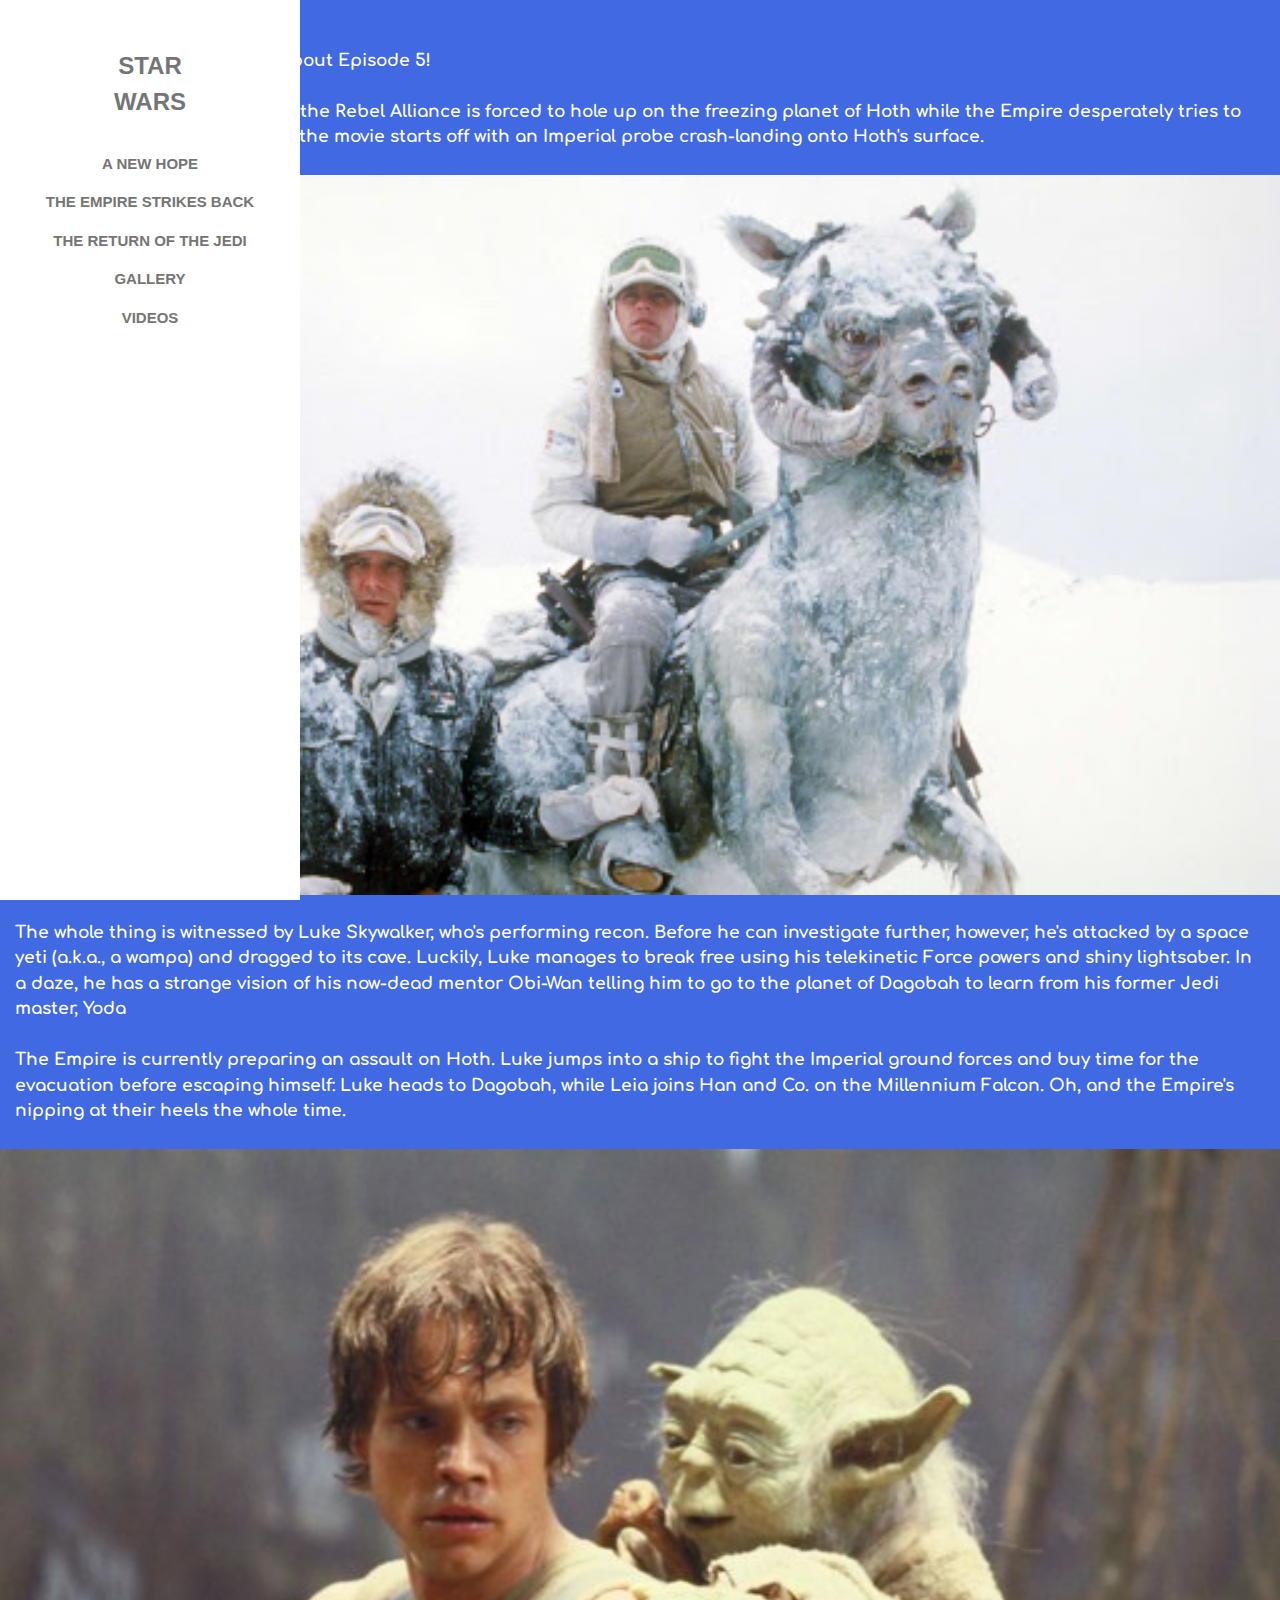
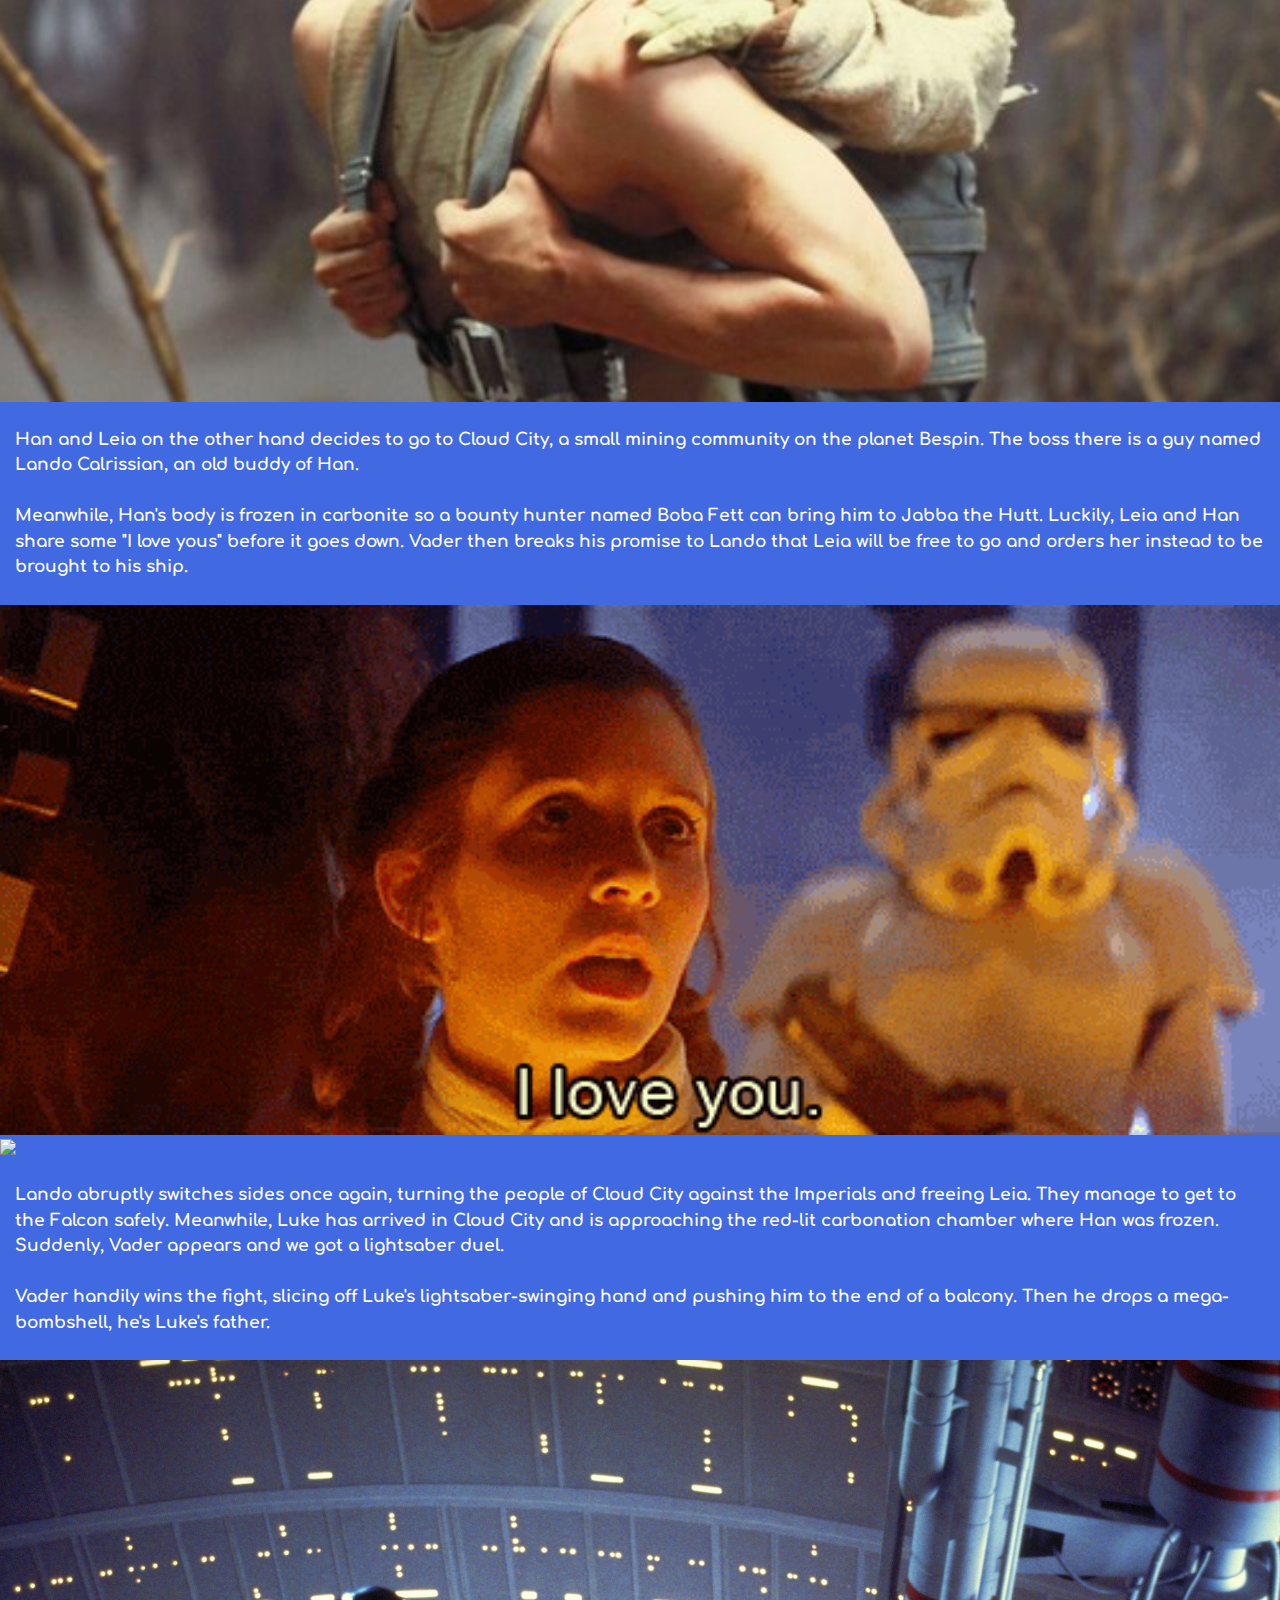
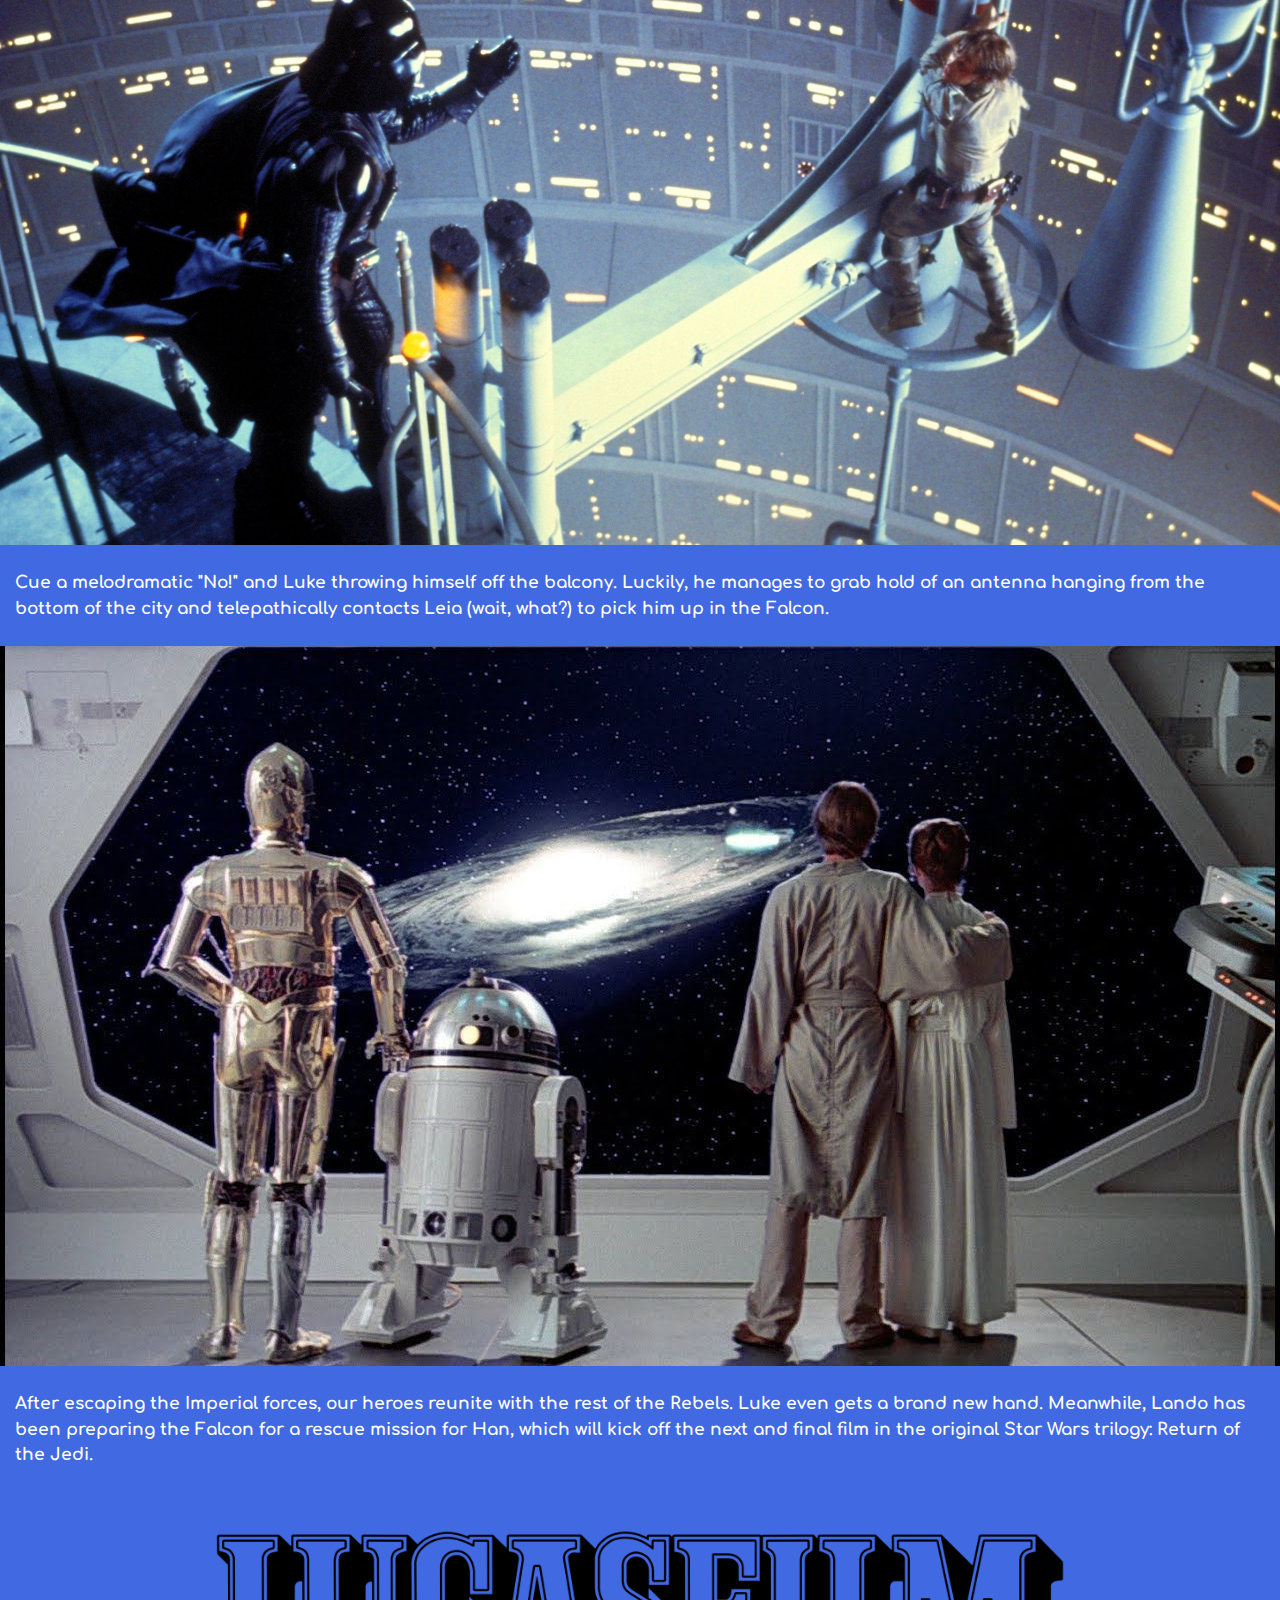
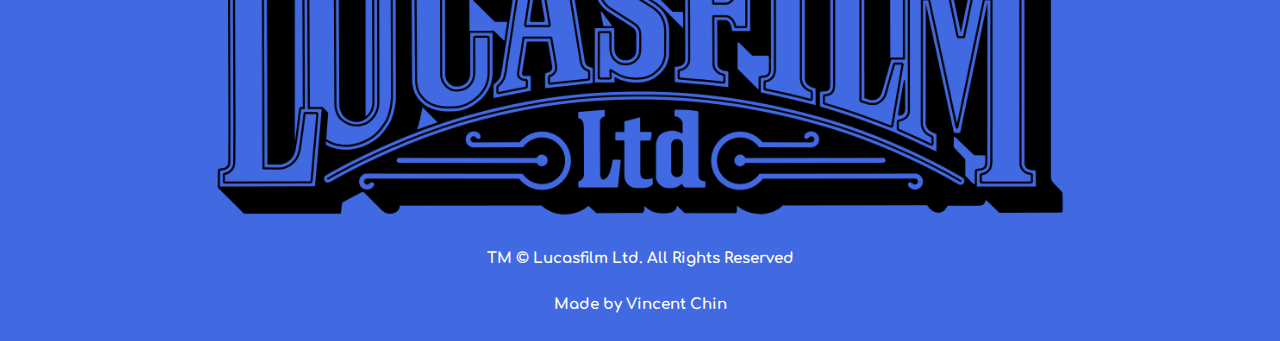
==== empirestrikesback.html @ f859643c "my first commit" ====
<!DOCTYPE html>
<html>

<head>
    <meta charset="utf-8">
    <meta http-equiv="X-UA-Compatible" content="IE=edge">
    <meta name="viewport" content="width=device-width, initial-scale=1">
    <title>Star Wars Sequel</title>
    <link id="icon" rel="icon" type="image/png" href="images/">
    <link id="icon" rel="apple-touch-icon" type="image/png" href="images/" />

    <!--STYLE SHEETS-->
    <link rel="stylesheet" href="style.css">
    <link rel="stylesheet" href="https://www.w3schools.com/w3css/4/w3.css">
    <link rel="stylesheet" href="https://fonts.googleapis.com/css?family=Raleway">
    <link href="https://fonts.googleapis.com/css?family=Comfortaa:400,700&display=swap" rel="stylesheet">
    <!--FONTS-->
    <link rel="stylesheet" href="https://use.fontawesome.com/releases/v5.7.2/css/all.css" integrity="sha384-fnmOCqbTlWIlj8LyTjo7mOUStjsKC4pOpQbqyi7RrhN7udi9RwhKkMHpvLbHG9Sr" crossorigin="anonymous">
    <!--JAVASCRIPT-->
    <script src="script.js" defer></script>
</head>

<body>

    <!--BACK TO TOP-->
    <button onclick="topFunction()" id="myBtn" title="back to top">
        <i class="fas fa-arrow-alt-circle-up"></i>
    </button>


    <!-- NAVIGATION -->
    <!-- Sidebar/menu -->
    <nav class="w3-sidebar w3-bar-block w3-white w3-animate-left w3-text-grey w3-collapse w3-top w3-center" style="z-index:3;width:300px;font-weight:bold" id="mySidebar"><br>
        
        <a href="javascript:void(0)" onclick="w3_close()" class="w3-bar-item w3-button w3-padding w3-hide-large"><i class="fas fa-times"></i></a>
        <h3 class="sidebar-logo w3-center"><b>STAR<br>WARS</b></h3>
        <a href="anewhope.html" onclick="w3_close()" class="w3-bar-item w3-button">A NEW HOPE</a>
       <a href="empirestrikesback.html" onclick="w3_close()" class="w3-bar-item w3-button">THE EMPIRE STRIKES BACK</a>
        <a href="returnofthejedi.html" onclick="w3_close()" class="w3-bar-item w3-button">THE RETURN OF THE JEDI</a>
        <a href="#about" onclick="w3_close()" class="w3-bar-item w3-button">GALLERY</a>
        <a href="#contact" onclick="w3_close()" class="w3-bar-item w3-button">VIDEOS</a>
    </nav>

    <!-- Top menu on small screens -->
     <a id="hamburger" href="javascript:void(0)" class="hamburger w3-button w3-white" onclick="w3_open()">☰</a>
    <header class="nav w3-container w3-top w3-hide-large w3-white w3-xlarge">
<!--         <a href="javascript:void(0)" class="hamburger w3-button w3-white" onclick="w3_open()">☰</a>-->
        <span class="starwarsfont">
            
            <div class="starwarsfont">
                <a href="index.html"> 
                <img src="image/starwarsnavlogo.png"> </a>
            </div>
                
        </span>
    </header>

    <!-- Overlay effect when opening sidebar on small screens -->
    <div class="w3-overlay w3-hide-large w3-animate-opacity" onclick="w3_close()" style="cursor:pointer" title="close side menu" id="myOverlay"></div>


    <!--BODY TEXT-->
    <div class="holder bg-blue" id="home">
        <div class="blocks block-one">
            <img src="image/empirestrikesback.png">
        </div>
        <div class="blocks block-two block-text">
            <p>Everything You Need To Know About Episode 5!</p> <br>
            
             <p>After destroying the Death Star, the Rebel Alliance is forced to hole up on the freezing planet of Hoth while the Empire desperately tries to locate their secret base. In fact, the movie starts off with an Imperial probe crash-landing onto Hoth's surface.</p>
        </div>
        <div class="blocks block-three">
            <img src="image/esbhoth.jpg">
        </div>
        <div class="blocks block-four block-text">
            <p>The whole thing is witnessed by Luke Skywalker, who's performing recon. Before he can investigate further, however, he's attacked by a space yeti (a.k.a., a wampa) and dragged to its cave. Luckily, Luke manages to break free using his telekinetic Force powers and shiny lightsaber. In a daze, he has a strange vision of his now-dead mentor Obi-Wan telling him to go to the planet of Dagobah to learn from his former Jedi master, Yoda</p> <br>

<p>The Empire is currently preparing an assault on Hoth. Luke jumps into a ship to fight the Imperial ground forces and buy time for the evacuation before escaping himself: Luke heads to Dagobah, while Leia joins Han and Co. on the Millennium Falcon. Oh, and the Empire's nipping at their heels the whole time.</p>
        </div>
        <div class="blocks block-five">
           <img src="image/esblukeandyoda.png"> 
        </div>
        <div class="blocks block-six block-text">
           <p>Han and Leia on the other hand decides to go to Cloud City, a small mining community on the planet Bespin. The boss there is a guy named Lando Calrissian, an old buddy of Han.</p> <br>
            <p>Meanwhile, Han's body is frozen in carbonite so a bounty hunter named Boba Fett can bring him to Jabba the Hutt. Luckily, Leia and Han share some "I love yous" before it goes down. Vader then breaks his promise to Lando that Leia will be free to go and orders her instead to be brought to his ship. </p>
        
        </div>
        <div class="blocks block-seven">
           <img src="image/esbily.gif">
            <img src="image/esbcarbonite.gif">
        </div>
        <div class="blocks block-eight block-text">
            <p>Lando abruptly switches sides once again, turning the people of Cloud City against the Imperials and freeing Leia. They manage to get to the Falcon safely. Meanwhile, Luke has arrived in Cloud City and is approaching the red-lit carbonation chamber where Han was frozen. Suddenly, Vader appears and we got a lightsaber duel.</p> <br>

<p>Vader handily wins the fight, slicing off Luke's lightsaber-swinging hand and pushing him to the end of a balcony. Then he drops a mega-bombshell, he's Luke's father.</p>
           
        </div>
        <div class="blocks block-nine">
           <img src="image/esbfather.jpg">
        </div>
        <div class="blocks block-ten block-text">
           <p>Cue a melodramatic "No!" and Luke throwing himself off the balcony. Luckily, he manages to grab hold of an antenna hanging from the bottom of the city and telepathically contacts Leia (wait, what?) to pick him up in the Falcon.</p> 
        </div>
        <div class="blocks block-eleven">
           <img src="image/esbending.jpg">
        </div>
        
        <div class="blocks block-twelve block-text">
           <p>After escaping the Imperial forces, our heroes reunite with the rest of the Rebels. Luke even gets a brand new hand. Meanwhile, Lando has been preparing the Falcon for a rescue mission for Han, which will kick off the next and final film in the original Star Wars trilogy: Return of the Jedi.</p>
        </div>
    </div>

    <!-- Footer -->
    <footer class="w3-container bg-blue">
        <div class="w3-row-padding">
            <div>
                <div class="blocks block-three block-three-img w3-padding-24" w3-center>
            <img src="image/lucasfilmswhite.png">
        </div>
                <div class="bg-blue w3-center w3-padding-10">TM © Lucasfilm Ltd. All Rights Reserved</div>
                <div class="bg-blue w3-center w3-padding-24">Made by Vincent Chin</div>
            </div>

        </div>
    </footer>
 

</body></html>
---- style.css ----
/*STRUCTURE*/
* {
    margin: 0;
    padding: 0;
    box-sizing: border-box;
    
}

html {
    scroll-behavior: smooth;
}

/*COLORPALETTE & TYPE
green-1 #43B762
green-2 #2BA756
green-3 #2B5A41
black #383C40
white #D5D6D7
body "Azo Sans", sans-serif;
logo "Comfortaa", cursive;
*/

/*BUTTON*/
#myBtn {
    display: none;
    position: fixed;
    bottom: 10px;
    right: 60px;
    z-index: 999;
    border: none;
    outline: none;
    background-color: white;
    color: white;
    border-radius: 1em;
    width: 0px;
    font-size: 40px;
}

.sidebar-logo {
    padding: 5% 0%;
}

/*BODY*/
.holder {
    width: 100%;
    display: grid;
    grid-gap: 10px;
    grid-template-columns: 1fr 1fr 1fr 1fr 1fr 1fr;
    grid-auto-rows: auto;
    padding-bottom: 1em;
    box-shadow: 0px 5px 10px -2px #231F20;
}

.bg-black {
    background-color: black;
}



.bg-pink {
    background-color: lightcoral;
}

.bg-blue {
    background-color: royalblue;
}

.bg-green {
    background-color: mediumseagreen;
}

.starwarsfont {
    width: 300px;
    margin: 0 auto;
    display: flex;
    align-items: center;
    justify-content: center;
    height: 70px;
}

.hamburger {
    align-items: center;
    height: 70px;
    position: fixed;
    z-index: 2;
    font-size: 20px;
}

#hamburger {
    display: flex;
}

.nav {
    height: 70px;
    display: flex;
}

.starwarsfont img{
    width: 100%;
    
}

.blocks {

}

.blocks img {
    width: 100%;
}

.block-one {
    grid-column: 1 / 7;
    grid-row: 1 / 1;
}

.block-two {
    grid-column: 1 / 7;
    grid-row: 2 / 2;
}

.block-three {
    grid-column: 1 / 7;
    grid-row: 3 / 3;
}

.block-three-img {
    width: 70%;
    margin: 0 auto;
}

.block-four {
    grid-column: 1 / 7;
    grid-row: 4 / 4;
}


.block-five {
    grid-column: 1 / 7;
    grid-row: 5 / 5;
}

.block-six {
    grid-column: 1 / 7;
    grid-row: 6 / 6;
}

.block-seven {
    grid-column: 1 / 7;
    grid-row: 7 / 7;
}

.block-eight {
    grid-column: 1 / 7;
    grid-row: 8 / 8;
}

.block-nine {
    grid-column: 1 / 7;
    grid-row: 9 / 9;
}

.block-ten {
    grid-column: 1 / 7;
    grid-row: 10 / 10;
}


.block-eleven {
    grid-column: 1 / 7;
    grid-row: 11 / 11;
}

.block-twelve {
    grid-column: 1 / 7;
    grid-row: 12 / 12;
}

.block-thirteen {
    grid-column: 1 / 7;
    grid-row: 13 / 13;
}



.block-text {
    color: white;
    font-size: 17px;
    font-family: 'Comfortaa';
    font-weight: bold;
    padding: 15px;   
}

.block-fourteen {
    grid-column: 1 / 7;
    grid-row: 14 / 14;
}

.block-fifteen {
    grid-column: 1 / 7;
    grid-row: 15 /15;
}

h1 {
    color: #2BA756;
    font-weight: 400;
    line-height: 1.1em;
}

footer {
    color: white;
    font-family: 'Comfortaa';
    font-weight: bold;
    
    
}


/*RESPONSIVE*/
/* Mobile Styles */
@media screen and (min-width: 300px) and (max-width: 600px) {
    .block-one img {
        padding-top: 5.5em;
    }
}

/* Tablet Styles */
@media only screen and (min-width: 600px) and (max-width: 900px) {

}
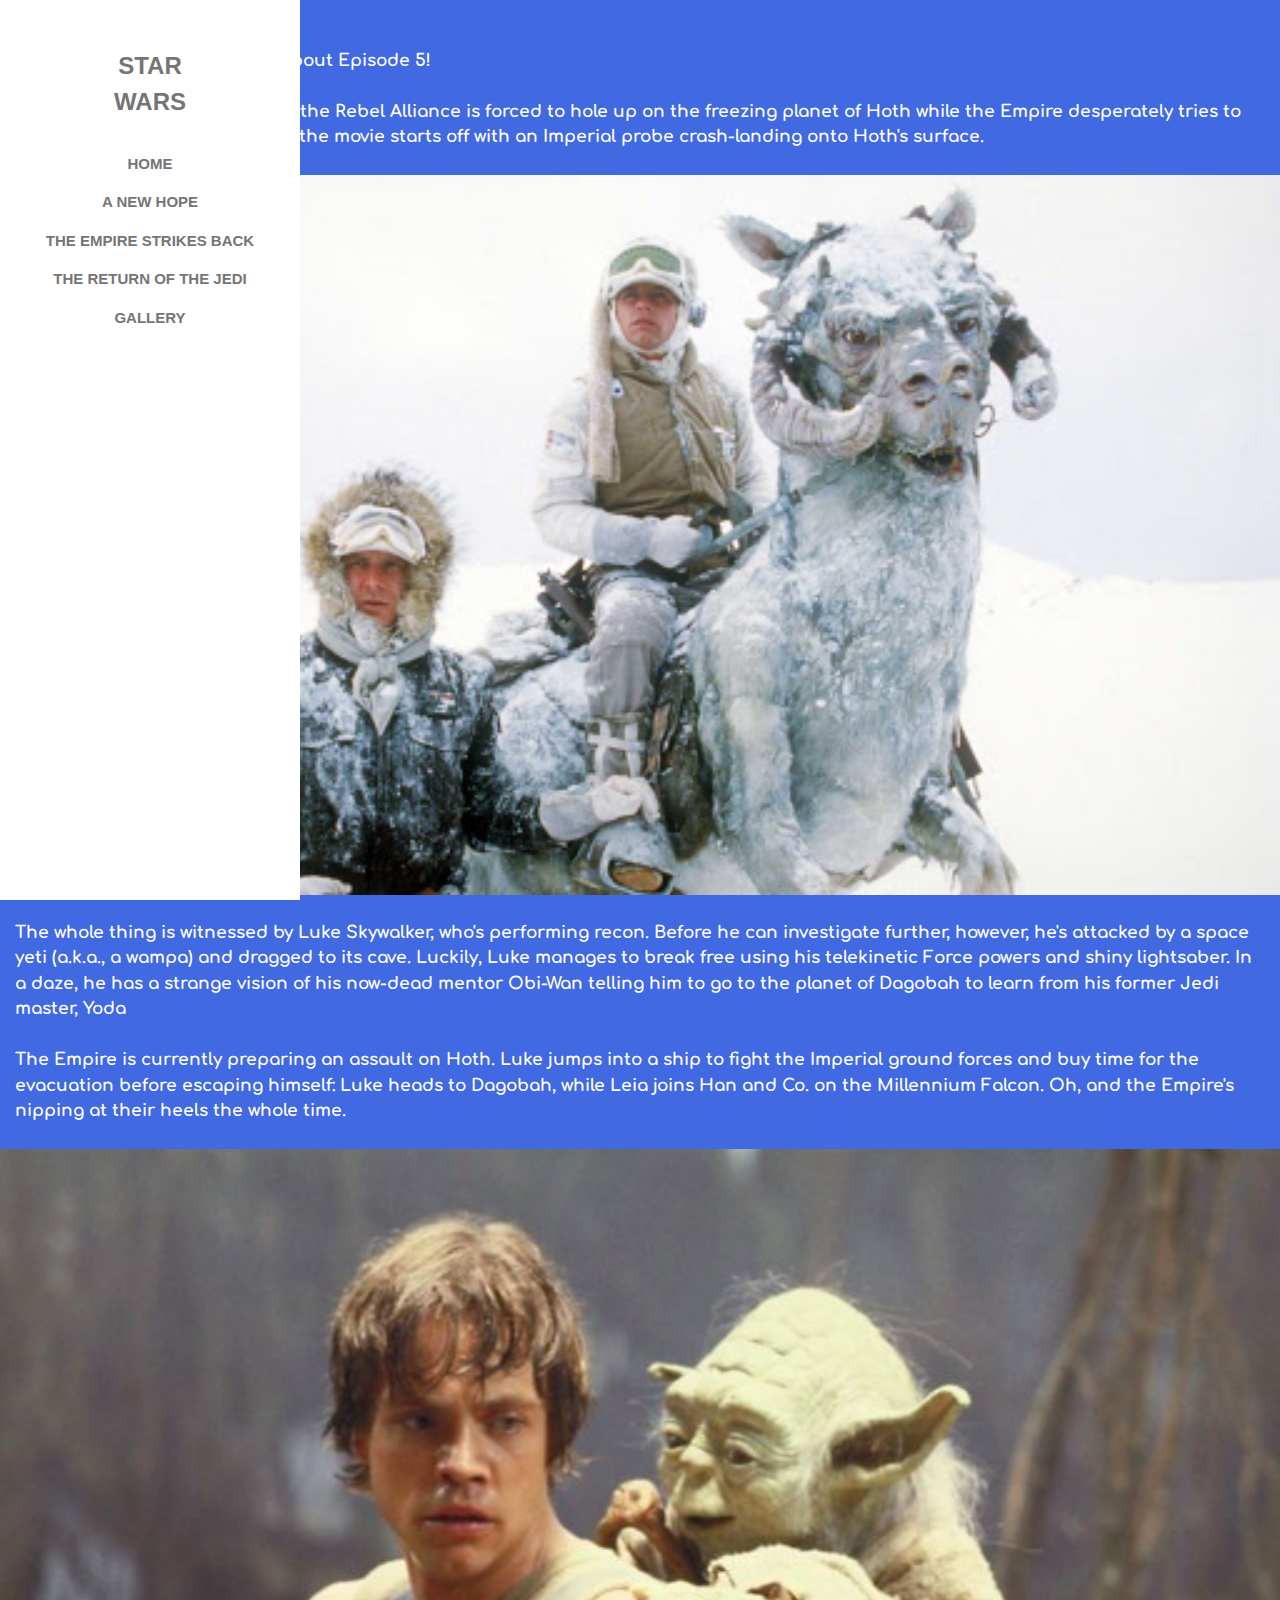
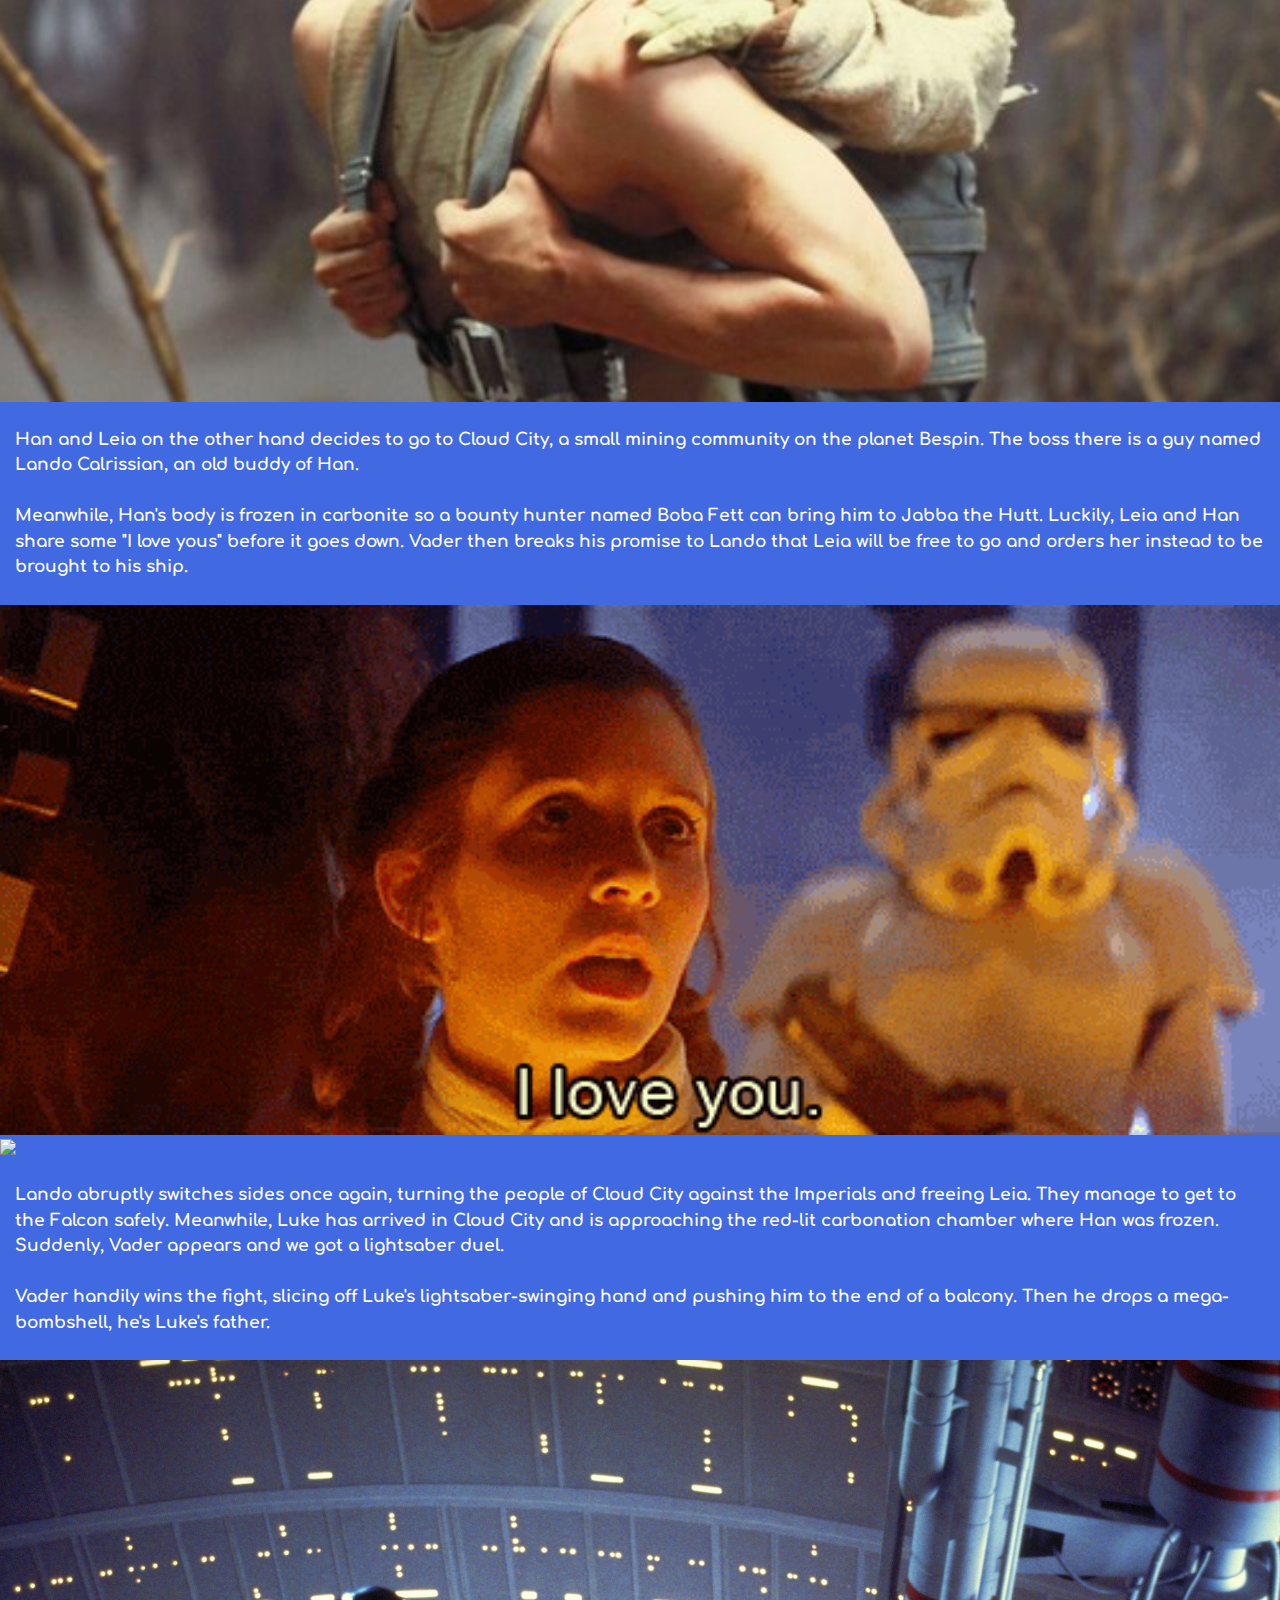
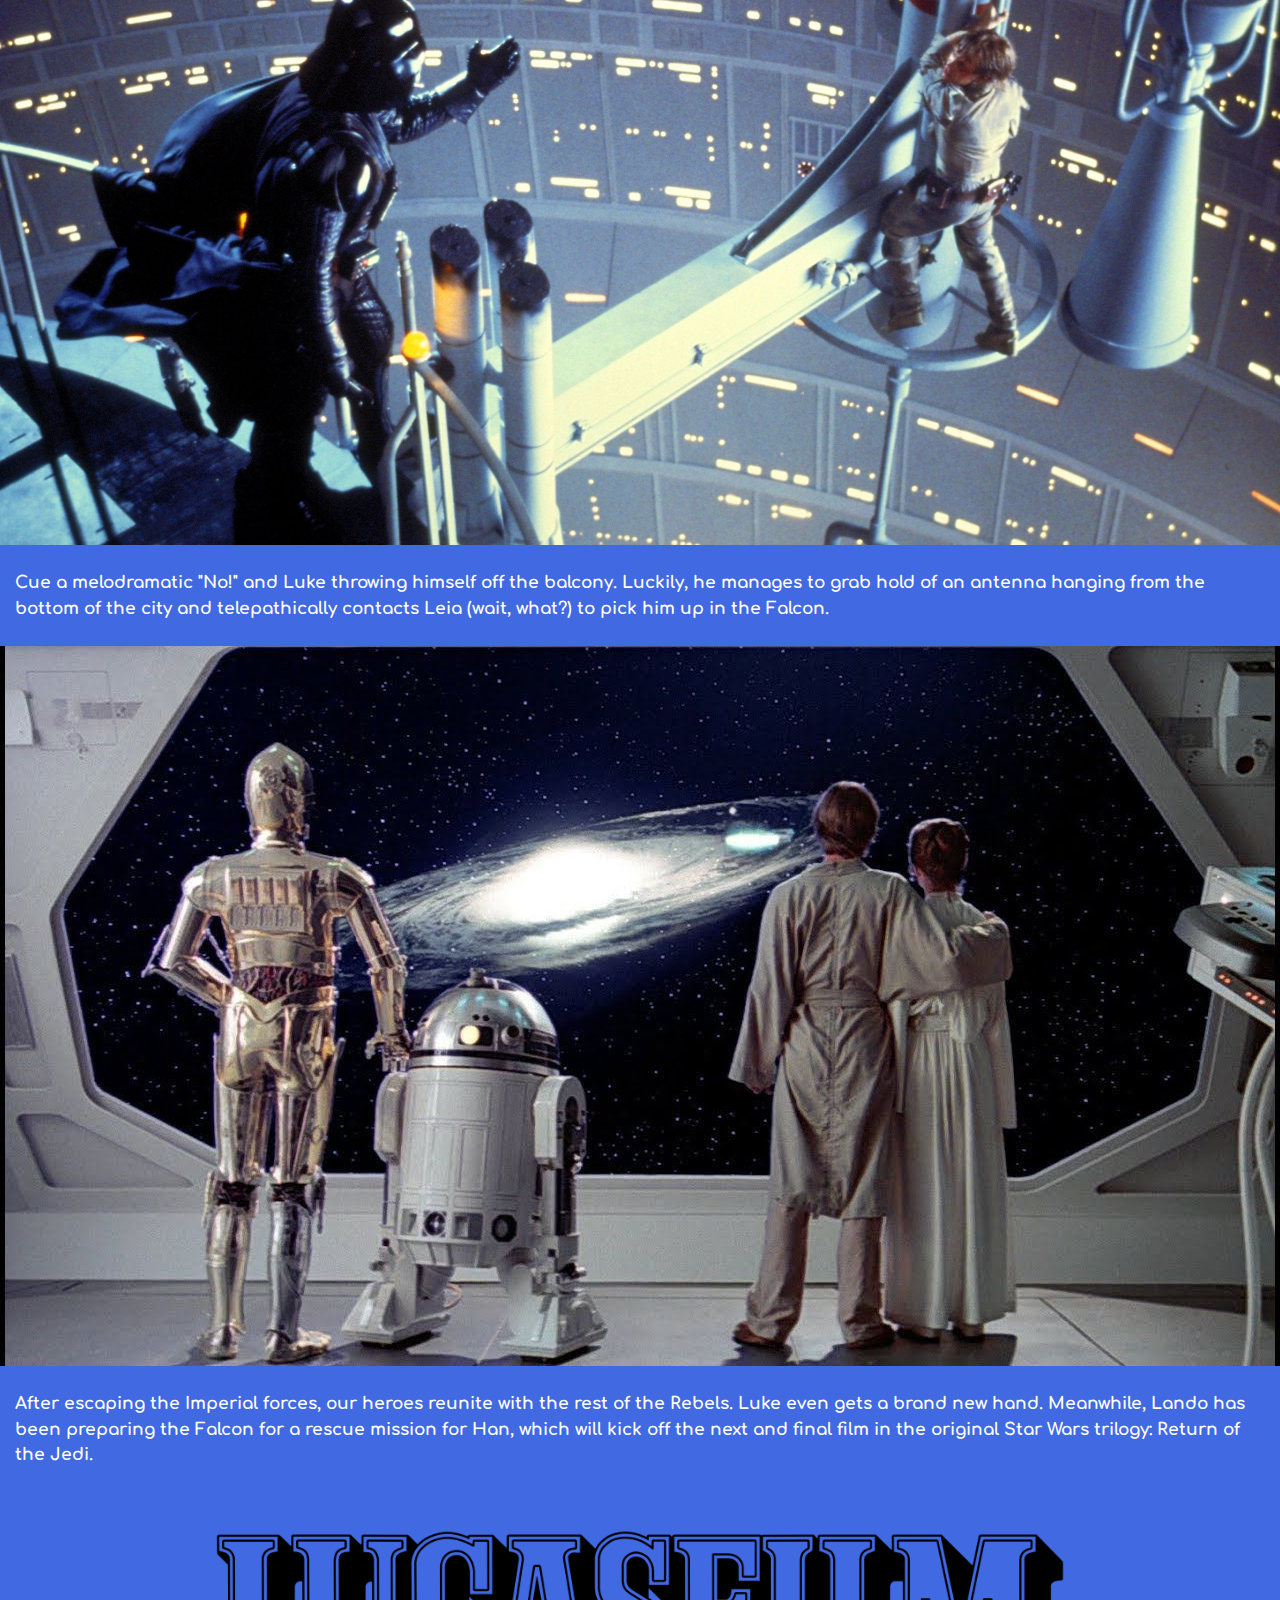
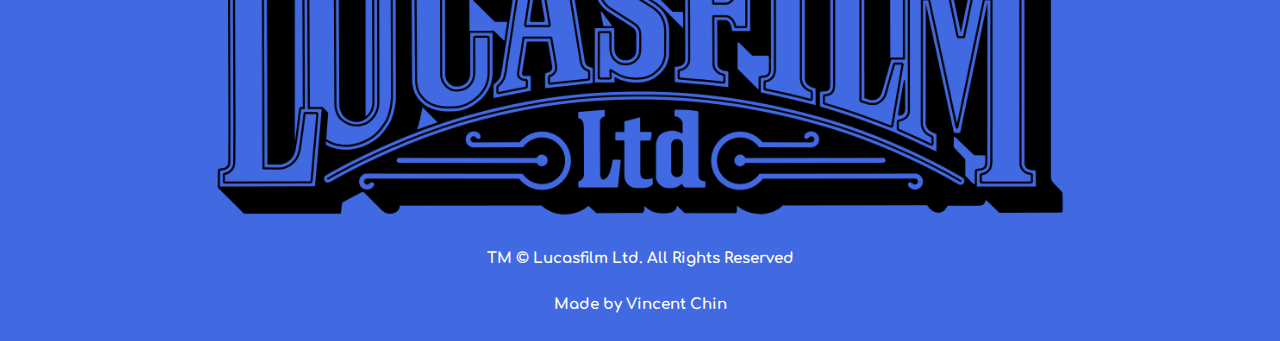
==== commit 52899846: "Add files via upload" ====
--- a/empirestrikesback.html
+++ b/empirestrikesback.html
@@ -34,11 +34,12 @@
         
         <a href="javascript:void(0)" onclick="w3_close()" class="w3-bar-item w3-button w3-padding w3-hide-large"><i class="fas fa-times"></i></a>
         <h3 class="sidebar-logo w3-center"><b>STAR<br>WARS</b></h3>
+        <a href="homepage.html" onclick="w3_close()" class="w3-bar-item w3-button">HOME</a>
         <a href="anewhope.html" onclick="w3_close()" class="w3-bar-item w3-button">A NEW HOPE</a>
        <a href="empirestrikesback.html" onclick="w3_close()" class="w3-bar-item w3-button">THE EMPIRE STRIKES BACK</a>
         <a href="returnofthejedi.html" onclick="w3_close()" class="w3-bar-item w3-button">THE RETURN OF THE JEDI</a>
-        <a href="#about" onclick="w3_close()" class="w3-bar-item w3-button">GALLERY</a>
-        <a href="#contact" onclick="w3_close()" class="w3-bar-item w3-button">VIDEOS</a>
+        <a href="gallery.html" onclick="w3_close()" class="w3-bar-item w3-button">GALLERY</a>
+        
     </nav>
 
     <!-- Top menu on small screens -->
--- a/style.css
+++ b/style.css
@@ -3,7 +3,7 @@
     margin: 0;
     padding: 0;
     box-sizing: border-box;
-    
+
 }
 
 html {
@@ -95,14 +95,12 @@
     display: flex;
 }
 
-.starwarsfont img{
+.starwarsfont img {
     width: 100%;
-    
-}
-
-.blocks {
-
-}
+
+}
+
+.blocks {}
 
 .blocks img {
     width: 100%;
@@ -187,7 +185,7 @@
     font-size: 17px;
     font-family: 'Comfortaa';
     font-weight: bold;
-    padding: 15px;   
+    padding: 15px;
 }
 
 .block-fourteen {
@@ -198,6 +196,21 @@
 .block-fifteen {
     grid-column: 1 / 7;
     grid-row: 15 /15;
+}
+
+.block-sixteen {
+    grid-column: 1 / 7;
+    grid-row: 16 /16;
+}
+
+.block-seventeen {
+    grid-column: 1 / 7;
+    grid-row: 17 /17;
+}
+
+.block-eighteen {
+    grid-column: 1 / 7;
+    grid-row: 18 /18;
 }
 
 h1 {
@@ -206,12 +219,21 @@
     line-height: 1.1em;
 }
 
-footer {
-    color: white;
+.h2 {
+    color: white;
+    font-size: 22px;
     font-family: 'Comfortaa';
     font-weight: bold;
-    
-    
+    padding: 15px;
+    text-align: center
+}
+
+footer {
+    color: white;
+    font-family: 'Comfortaa';
+    font-weight: bold;
+
+
 }
 
 
@@ -221,9 +243,14 @@
     .block-one img {
         padding-top: 5.5em;
     }
+    .starwarsfont {
+        width: 200px;
+    }
 }
 
 /* Tablet Styles */
 @media only screen and (min-width: 600px) and (max-width: 900px) {
-
-}+    .starwarsfont {
+        width: 300px;
+    }
+}
